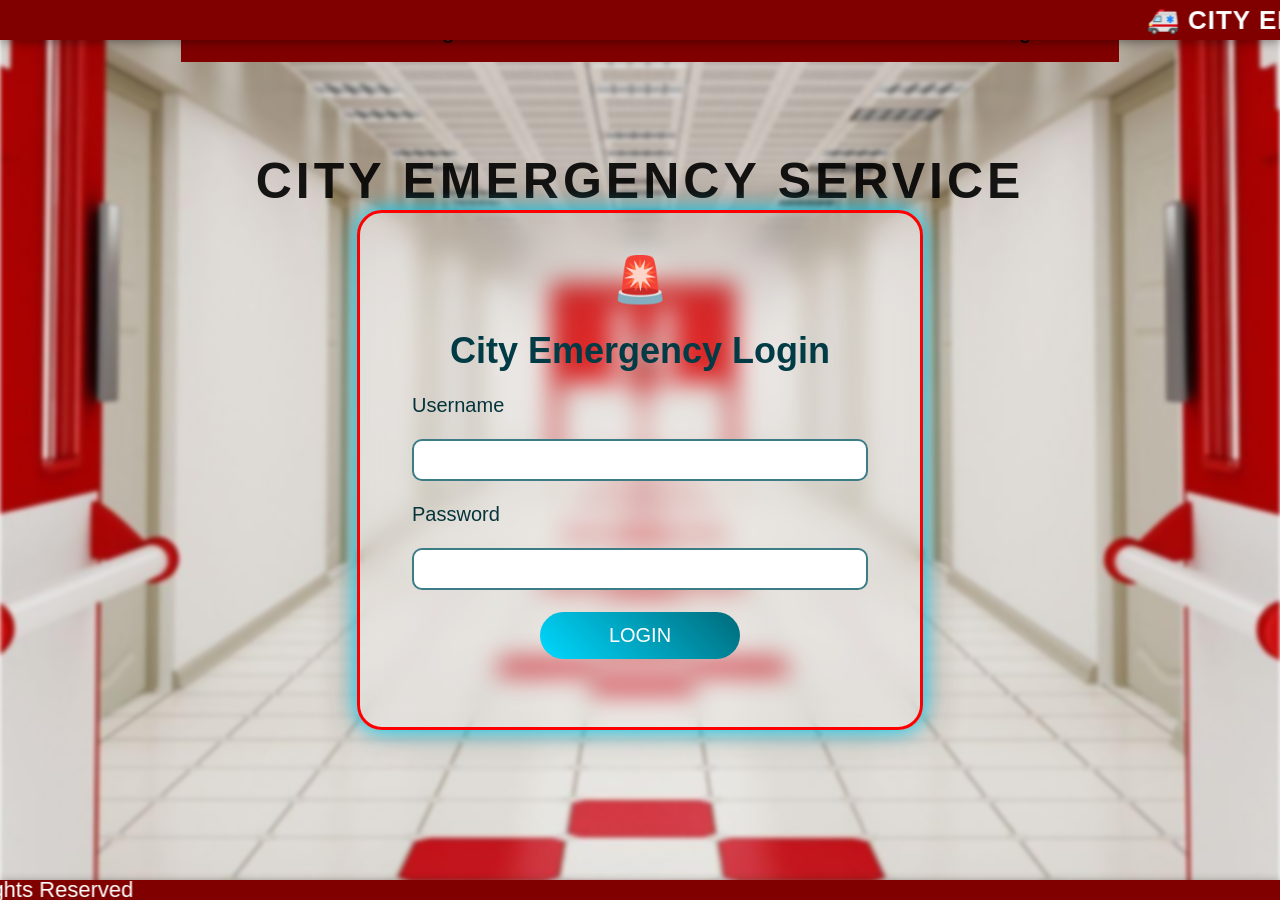
==== f2login.html @ 02f3b9cc "Update f2login.html" ====
<html>
<head>
<title>City Emergency Service Login</title>

<style>
body{
    margin:0;
    font-family:Arial;
    display:flex;
    flex-direction:column;
    align-items:center;
}
header{
    position:fixed;
    width:100%;
    height:40px;
    background:maroon;
    color:white;
    box-shadow: 0 2px 10px rgba(0,0,0,0.4);
    display:flex;
    justify-content:center;
    align-items:center;
    font-size:26px;
    font-weight:bold;
    letter-spacing:1px;
    z-index:2;
}

footer{
    position:fixed;
    bottom:0;
    left:0;
    width:100%;
    height:20px;
    background:maroon;
    color:white;
    box-shadow: 0 2px 10px rgba(0,0,0,0.4);
    display:flex;
    justify-content:center;
    align-items:center;
    font-size:22px;
    z-index:2;
    trasition:0.5s;
    
}
footer:hover{
    transform:translateY(-5px);
    transition:0.3s;
   background-color:black;
   
}

    .topbar{
position:sticky;
top:0;
z-index:1000;

}


body::before{
    content:"";
    position:fixed;
    top:0;
    left:0;
    width:100%;
    height:100%;
    background-image:url('bg10.jpeg');
    background-size:cover;
    background-position:center;
    filter:blur(2px);
    z-index:-1;
}


.login-box{
    width:480px;
    padding:40px;
    border-radius:25px;

    background:rgba(255,255,255,0.15);
    backdrop-filter:blur(12px);

    border:3px solid red;
    box-shadow:0 0 20px #00d9ff,0 0 40px rgba(0,0,0,0.3);
}



h1{
    text-align:center;
    margin-bottom:10px;
    font-size:36px;
    color:#003b46;
}



.icon{
    font-size:45px;
    text-align:center;
    margin-bottom:15px;
}



table{
    width:100%;
}

td{
    font-size:20px;
    color:#06343b;
    padding:10px;
}

input[type="text"],
input[type="password"]{

    width:100%;
    padding:10px;
    border-radius:10px;
    border:2px solid #3c7c87;
    font-size:16px;
}



input:focus{
    outline:none;
    border-color:#00d9ff;
    box-shadow:0 0 8px #00d9ff;
}



input[type="submit"]{

    width:200px;
    padding:12px;
    font-size:20px;

    border:none;
    border-radius:30px;

    background:linear-gradient(45deg,#00d9ff,#006a7a);
    color:white;

    cursor:pointer;
    transition:0.3s;
}



input[type="submit"]:hover{
    transform:scale(1.05);
    box-shadow:0 0 10px #00d9ff;
    background-color:pink;
}

.bg-text{
    margin-top:90px;   
    width:100%;
    text-align:center;
    font-size:50px;
    font-weight:bold;
    color:black;
    letter-spacing:4px;
    opacity:0.9;
}



.menu{
    background:maroon;
    text-align:center;
    padding:10px;
    width:100%;

    position:sticky; 
    top:40px;          
    z-index:1;
}
        .menu a{
    color:black;
    margin:0 30px;          
    text-decoration:none;
    font-size:22px;
    padding:8px 18px;       
    letter-spacing:1px;     
    transition:0.3s;
    display:inline-block;
    position:sticky;
}

        .menu a:hover {
            background-color:musturd yellow;
            color:black;
            border-radius: 5px;
        }

</style>
</head>

<body>
<header>
<marquee behavior="scroll" direction="left" scrollamount="10">

🚑 CITY EMERGENCY SERVICE PORTAL
</marquee>
</header>
<nav>


    <div class="menu">
        <a href="#Home">Home</a>
        <a href="newregisterform.html">Registration</a>
        <a href="t2.html">Table</a>
        <a href="#Services">Services</a>
        <a href="f2login.html">Login</a>
    </div>
    </nav>

<div class="bg-text">CITY EMERGENCY SERVICE</div>

<div class="login-box">

<div class="icon">🚨</div>

<h1>City Emergency Login</h1>

<form>

<table>

<tr>
<td>Username</td>
</tr>

<tr>
<td>
<input type="text" name="username">
</td>
</tr>

<tr>
<td>Password</td>
</tr>

<tr>
<td>
<input type="password" name="password">
</td>
</tr>

<tr>
<td align="center">
<input type="submit" value="LOGIN">
</td>
</tr>

</table>

</form>

</div>

<footer>
<marquee behavior="scroll" direction="right" scrollamount="10">
2026 City Emergency Service | All Rights Reserved
</marquee>
</footer>

</body>

</html>
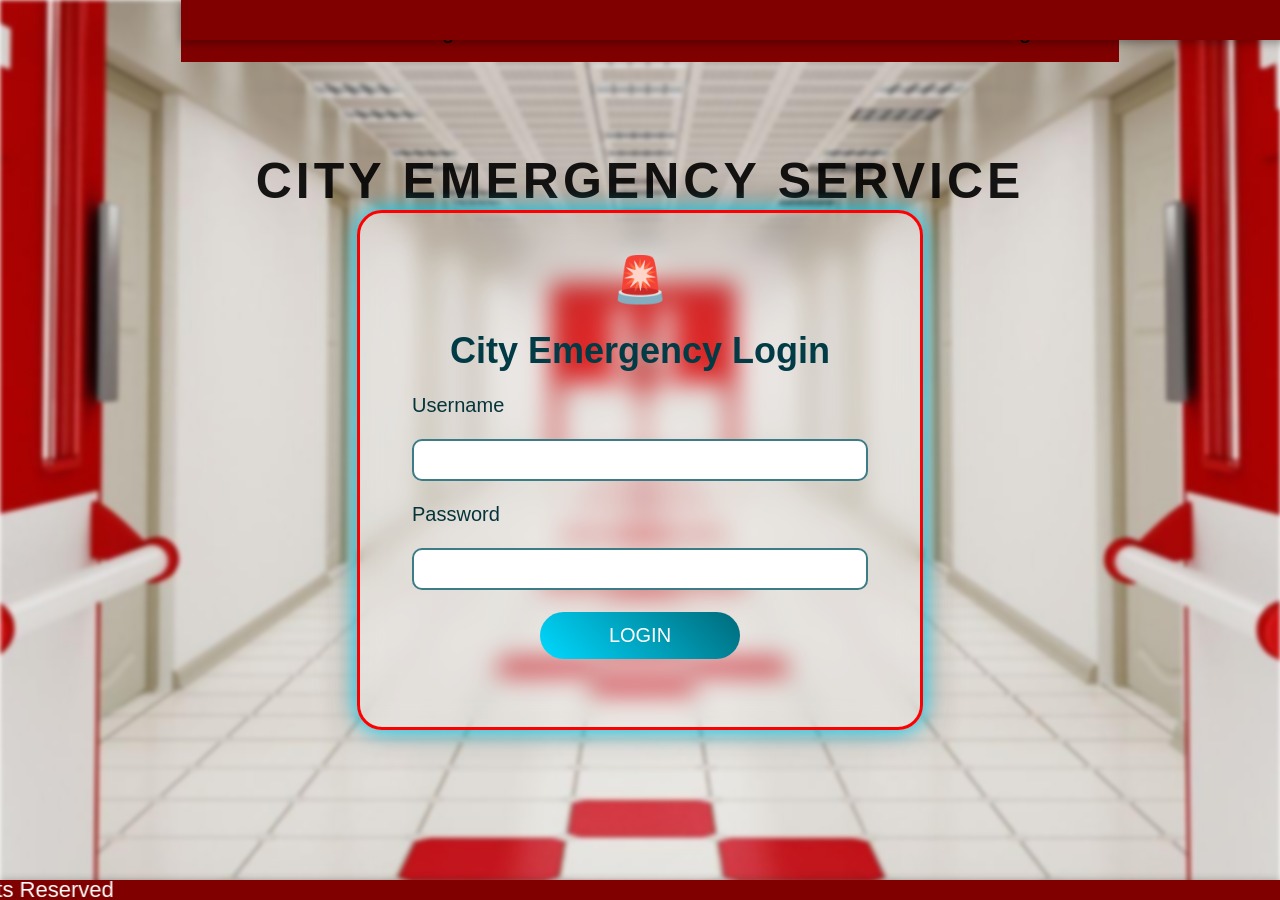
==== commit e7516159: "Refactor HTML structure and styles for login page" ====
--- a/f2login.html
+++ b/f2login.html
@@ -203,6 +203,7 @@
 </head>
 
 <body>
+    <div class="topbar">
 <header>
 <marquee behavior="scroll" direction="left" scrollamount="10">
 
@@ -220,6 +221,7 @@
         <a href="f2login.html">Login</a>
     </div>
     </nav>
+    </div>
 
 <div class="bg-text">CITY EMERGENCY SERVICE</div>
 
@@ -279,3 +281,4 @@
 
 
 
+
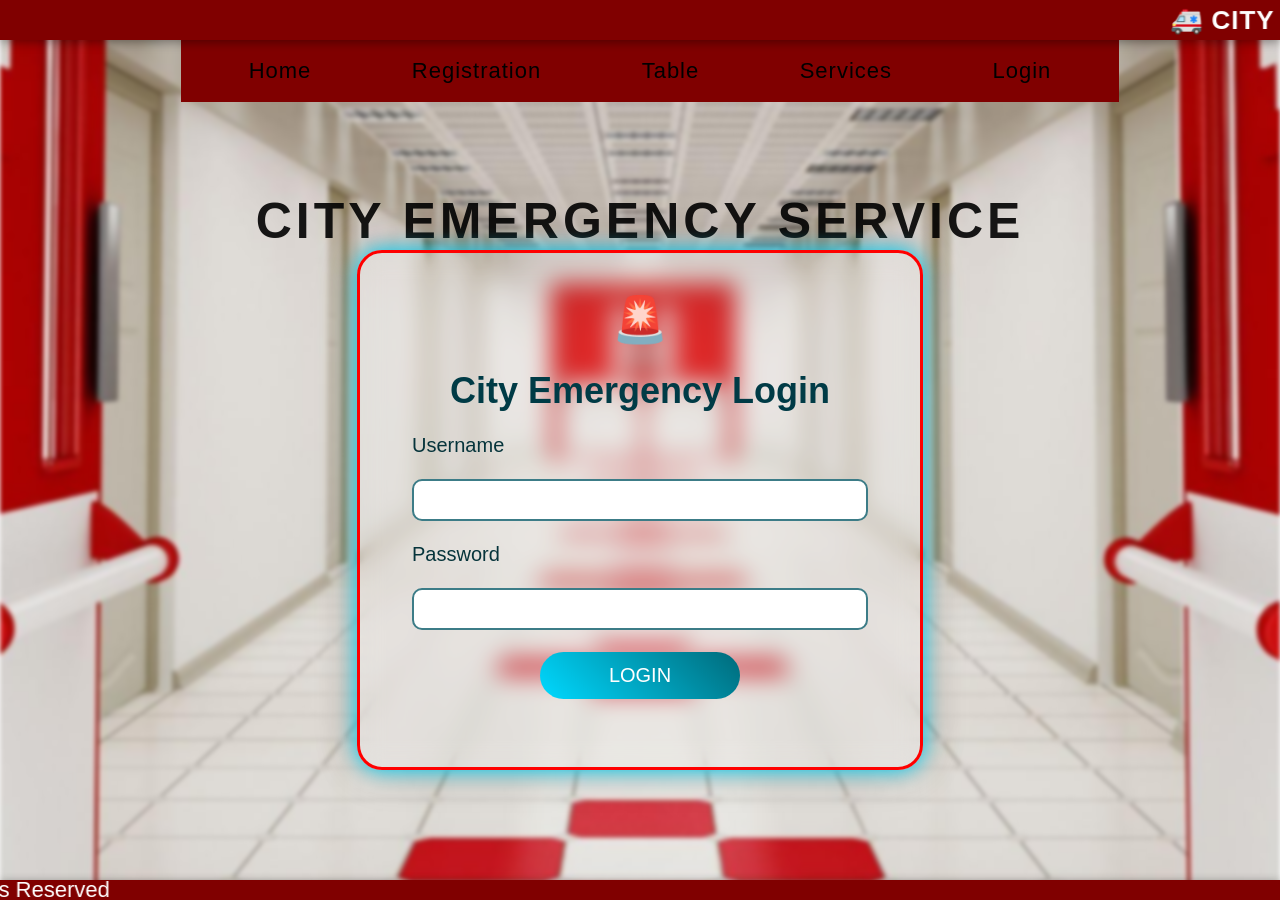
==== commit 1d4b79d2: "ranj" ====
--- a/f2login.html
+++ b/f2login.html
@@ -3,6 +3,7 @@
 <title>City Emergency Service Login</title>
 
 <style>
+
 body{
     margin:0;
     font-family:Arial;
@@ -10,8 +11,10 @@
     flex-direction:column;
     align-items:center;
 }
+
 header{
-    position:fixed;
+    position:sticky;
+    top:0;
     width:100%;
     height:40px;
     background:maroon;
@@ -23,7 +26,7 @@
     font-size:26px;
     font-weight:bold;
     letter-spacing:1px;
-    z-index:2;
+    z-index:1000;
 }
 
 footer{
@@ -40,23 +43,14 @@
     align-items:center;
     font-size:22px;
     z-index:2;
-    trasition:0.5s;
-    
-}
+    transition:0.5s;
+}
+
 footer:hover{
     transform:translateY(-5px);
     transition:0.3s;
-   background-color:black;
-   
-}
-
-    .topbar{
-position:sticky;
-top:0;
-z-index:1000;
-
-}
-
+    background-color:black;
+}
 
 body::before{
     content:"";
@@ -72,20 +66,42 @@
     z-index:-1;
 }
 
+.menu{
+    background:maroon;
+    text-align:center;
+    padding:10px;
+    width:100%;
+    position:sticky;
+    top:40px;
+    z-index:999;
+}
+
+.menu a{
+    color:black;
+    margin:0 30px;
+    text-decoration:none;
+    font-size:22px;
+    padding:8px 18px;
+    letter-spacing:1px;
+    transition:0.3s;
+    display:inline-block;
+}
+
+.menu a:hover{
+    background-color:yellow;
+    color:black;
+    border-radius:5px;
+}
 
 .login-box{
     width:480px;
     padding:40px;
     border-radius:25px;
-
     background:rgba(255,255,255,0.15);
     backdrop-filter:blur(12px);
-
     border:3px solid red;
     box-shadow:0 0 20px #00d9ff,0 0 40px rgba(0,0,0,0.3);
 }
-
-
 
 h1{
     text-align:center;
@@ -94,15 +110,11 @@
     color:#003b46;
 }
 
-
-
 .icon{
     font-size:45px;
     text-align:center;
     margin-bottom:15px;
 }
-
-
 
 table{
     width:100%;
@@ -116,7 +128,6 @@
 
 input[type="text"],
 input[type="password"]{
-
     width:100%;
     padding:10px;
     border-radius:10px;
@@ -124,33 +135,23 @@
     font-size:16px;
 }
 
-
-
 input:focus{
     outline:none;
     border-color:#00d9ff;
     box-shadow:0 0 8px #00d9ff;
 }
 
-
-
 input[type="submit"]{
-
     width:200px;
     padding:12px;
     font-size:20px;
-
     border:none;
     border-radius:30px;
-
     background:linear-gradient(45deg,#00d9ff,#006a7a);
     color:white;
-
     cursor:pointer;
     transition:0.3s;
 }
-
-
 
 input[type="submit"]:hover{
     transform:scale(1.05);
@@ -159,7 +160,7 @@
 }
 
 .bg-text{
-    margin-top:90px;   
+    margin-top:90px;
     width:100%;
     text-align:center;
     font-size:50px;
@@ -169,59 +170,26 @@
     opacity:0.9;
 }
 
-
-
-.menu{
-    background:maroon;
-    text-align:center;
-    padding:10px;
-    width:100%;
-
-    position:sticky; 
-    top:40px;          
-    z-index:1;
-}
-        .menu a{
-    color:black;
-    margin:0 30px;          
-    text-decoration:none;
-    font-size:22px;
-    padding:8px 18px;       
-    letter-spacing:1px;     
-    transition:0.3s;
-    display:inline-block;
-    position:sticky;
-}
-
-        .menu a:hover {
-            background-color:musturd yellow;
-            color:black;
-            border-radius: 5px;
-        }
-
 </style>
 </head>
 
 <body>
-    <div class="topbar">
+
 <header>
 <marquee behavior="scroll" direction="left" scrollamount="10">
-
 🚑 CITY EMERGENCY SERVICE PORTAL
 </marquee>
 </header>
+
 <nav>
-
-
-    <div class="menu">
-        <a href="#Home">Home</a>
-        <a href="newregisterform.html">Registration</a>
-        <a href="t2.html">Table</a>
-        <a href="#Services">Services</a>
-        <a href="f2login.html">Login</a>
-    </div>
-    </nav>
-    </div>
+<div class="menu">
+<a href="#Home">Home</a>
+<a href="newregisterform.html">Registration</a>
+<a href="t2.html">Table</a>
+<a href="#Services">Services</a>
+<a href="f2login.html">Login</a>
+</div>
+</nav>
 
 <div class="bg-text">CITY EMERGENCY SERVICE</div>
 
@@ -274,11 +242,4 @@
 </footer>
 
 </body>
-
 </html>
-
-
-
-
-
-
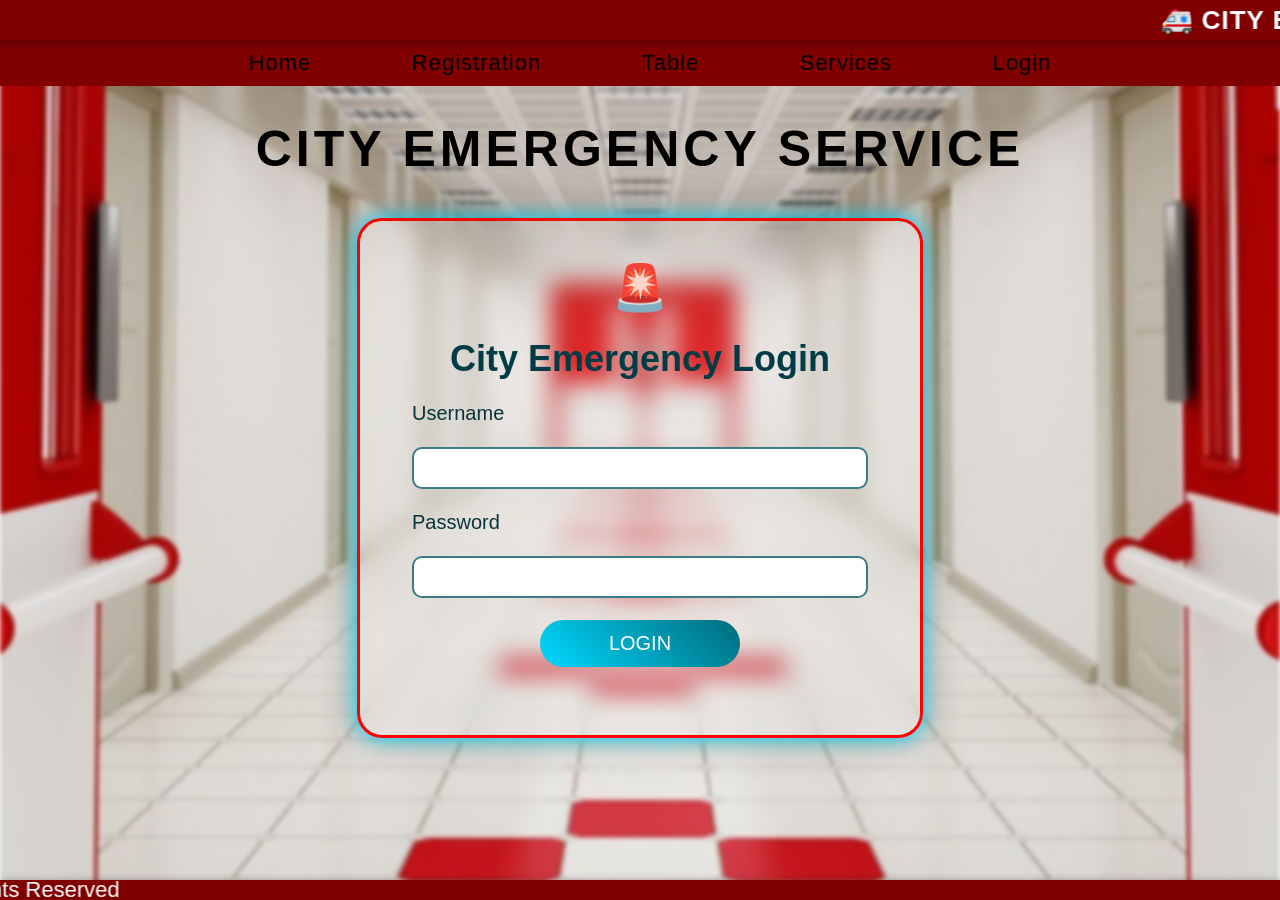
==== commit d9cb2385: "Update f2login.html" ====
--- a/f2login.html
+++ b/f2login.html
@@ -7,19 +7,16 @@
 body{
     margin:0;
     font-family:Arial;
-    display:flex;
-    flex-direction:column;
-    align-items:center;
 }
 
 header{
-    position:sticky;
+    position:fixed;
     top:0;
     width:100%;
     height:40px;
     background:maroon;
     color:white;
-    box-shadow: 0 2px 10px rgba(0,0,0,0.4);
+    box-shadow:0 2px 10px rgba(0,0,0,0.4);
     display:flex;
     justify-content:center;
     align-items:center;
@@ -29,49 +26,12 @@
     z-index:1000;
 }
 
-footer{
-    position:fixed;
-    bottom:0;
-    left:0;
-    width:100%;
-    height:20px;
-    background:maroon;
-    color:white;
-    box-shadow: 0 2px 10px rgba(0,0,0,0.4);
-    display:flex;
-    justify-content:center;
-    align-items:center;
-    font-size:22px;
-    z-index:2;
-    transition:0.5s;
-}
-
-footer:hover{
-    transform:translateY(-5px);
-    transition:0.3s;
-    background-color:black;
-}
-
-body::before{
-    content:"";
-    position:fixed;
-    top:0;
-    left:0;
-    width:100%;
-    height:100%;
-    background-image:url('bg10.jpeg');
-    background-size:cover;
-    background-position:center;
-    filter:blur(2px);
-    z-index:-1;
-}
-
 .menu{
     background:maroon;
     text-align:center;
     padding:10px;
     width:100%;
-    position:sticky;
+    position:fixed;
     top:40px;
     z-index:999;
 }
@@ -84,7 +44,6 @@
     padding:8px 18px;
     letter-spacing:1px;
     transition:0.3s;
-    display:inline-block;
 }
 
 .menu a:hover{
@@ -93,12 +52,59 @@
     border-radius:5px;
 }
 
+footer{
+    position:fixed;
+    bottom:0;
+    left:0;
+    width:100%;
+    height:20px;
+    background:maroon;
+    color:white;
+    box-shadow:0 2px 10px rgba(0,0,0,0.4);
+    display:flex;
+    justify-content:center;
+    align-items:center;
+    font-size:22px;
+    transition:0.5s;
+}
+
+footer:hover{
+    transform:translateY(-5px);
+    background:black;
+}
+
+body::before{
+    content:"";
+    position:fixed;
+    top:0;
+    left:0;
+    width:100%;
+    height:100%;
+    background-image:url('bg10.jpeg');
+    background-size:cover;
+    background-position:center;
+    filter:blur(2px);
+    z-index:-1;
+}
+
+.bg-text{
+    margin-top:120px;
+    text-align:center;
+    font-size:50px;
+    font-weight:bold;
+    color:black;
+    letter-spacing:4px;
+}
+
 .login-box{
     width:480px;
     padding:40px;
     border-radius:25px;
+    margin:40px auto;
+
     background:rgba(255,255,255,0.15);
     backdrop-filter:blur(12px);
+
     border:3px solid red;
     box-shadow:0 0 20px #00d9ff,0 0 40px rgba(0,0,0,0.3);
 }
@@ -159,37 +165,24 @@
     background-color:pink;
 }
 
-.bg-text{
-    margin-top:90px;
-    width:100%;
-    text-align:center;
-    font-size:50px;
-    font-weight:bold;
-    color:black;
-    letter-spacing:4px;
-    opacity:0.9;
-}
-
 </style>
 </head>
 
 <body>
 
 <header>
-<marquee behavior="scroll" direction="left" scrollamount="10">
+<marquee scrollamount="10">
 🚑 CITY EMERGENCY SERVICE PORTAL
 </marquee>
 </header>
 
-<nav>
 <div class="menu">
-<a href="#Home">Home</a>
+<a href="#">Home</a>
 <a href="newregisterform.html">Registration</a>
 <a href="t2.html">Table</a>
-<a href="#Services">Services</a>
+<a href="#">Services</a>
 <a href="f2login.html">Login</a>
 </div>
-</nav>
 
 <div class="bg-text">CITY EMERGENCY SERVICE</div>
 
@@ -208,9 +201,7 @@
 </tr>
 
 <tr>
-<td>
-<input type="text" name="username">
-</td>
+<td><input type="text" name="username"></td>
 </tr>
 
 <tr>
@@ -218,9 +209,7 @@
 </tr>
 
 <tr>
-<td>
-<input type="password" name="password">
-</td>
+<td><input type="password" name="password"></td>
 </tr>
 
 <tr>
@@ -236,7 +225,7 @@
 </div>
 
 <footer>
-<marquee behavior="scroll" direction="right" scrollamount="10">
+<marquee direction="right" scrollamount="10">
 2026 City Emergency Service | All Rights Reserved
 </marquee>
 </footer>
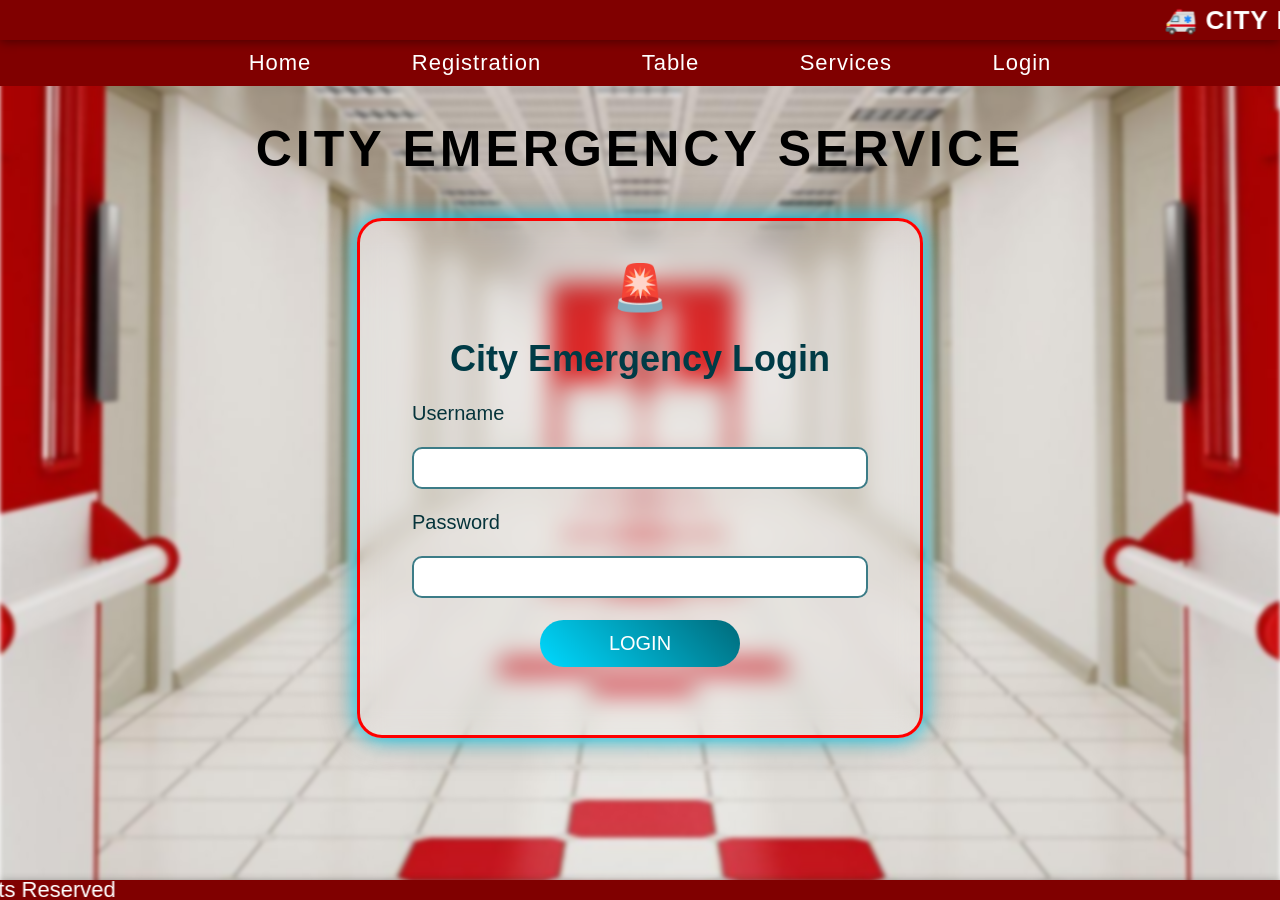
==== commit c0d1cb7a: "Update f2login.html" ====
--- a/f2login.html
+++ b/f2login.html
@@ -37,7 +37,7 @@
 }
 
 .menu a{
-    color:black;
+    color:white;
     margin:0 30px;
     text-decoration:none;
     font-size:22px;
@@ -48,7 +48,7 @@
 
 .menu a:hover{
     background-color:yellow;
-    color:black;
+    color:white;
     border-radius:5px;
 }
 
@@ -232,3 +232,4 @@
 
 </body>
 </html>
+
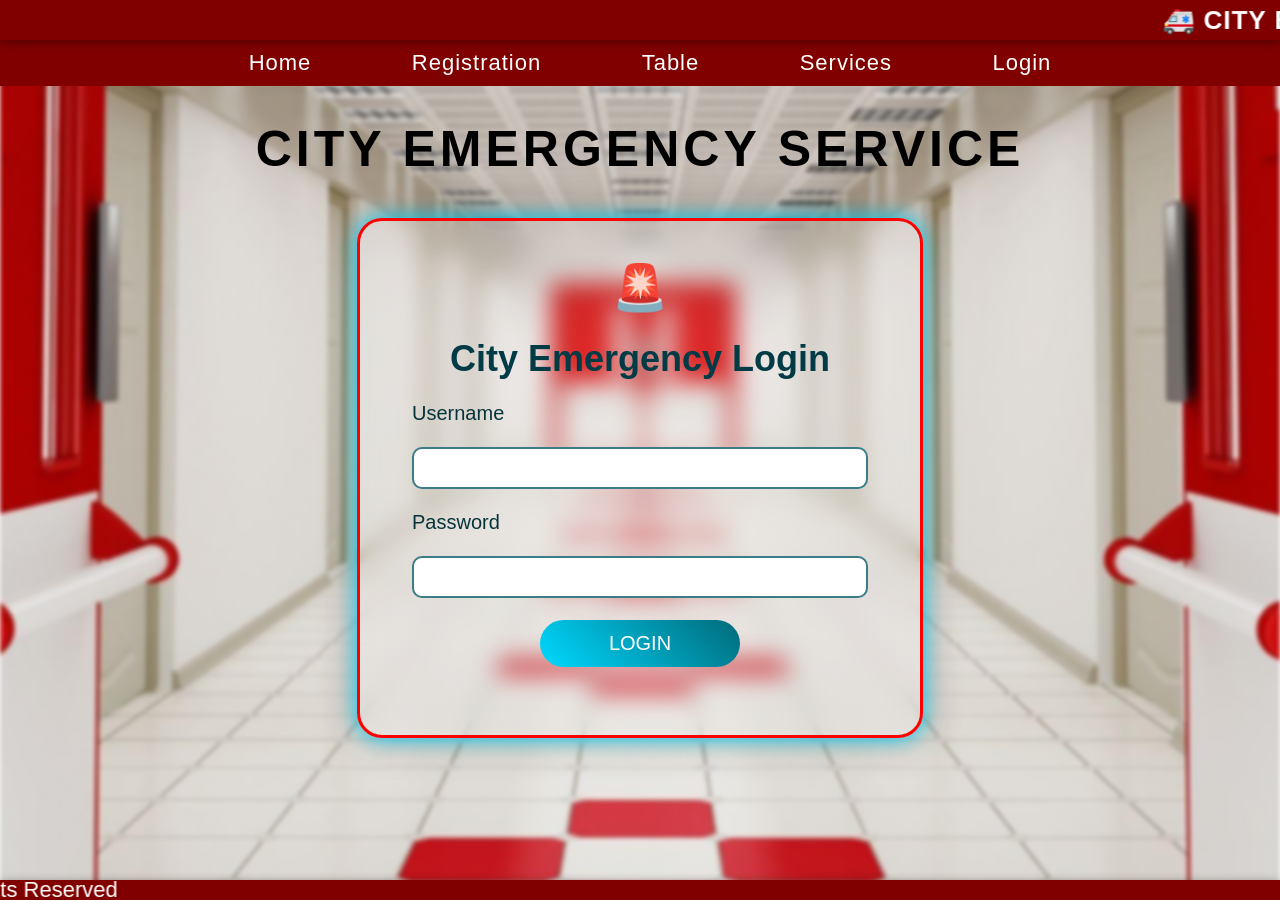
==== commit a85072a7: "Update f2login.html" ====
--- a/f2login.html
+++ b/f2login.html
@@ -47,7 +47,7 @@
 }
 
 .menu a:hover{
-    background-color:yellow;
+    background-color:black;
     color:white;
     border-radius:5px;
 }
@@ -233,3 +233,4 @@
 </body>
 </html>
 
+
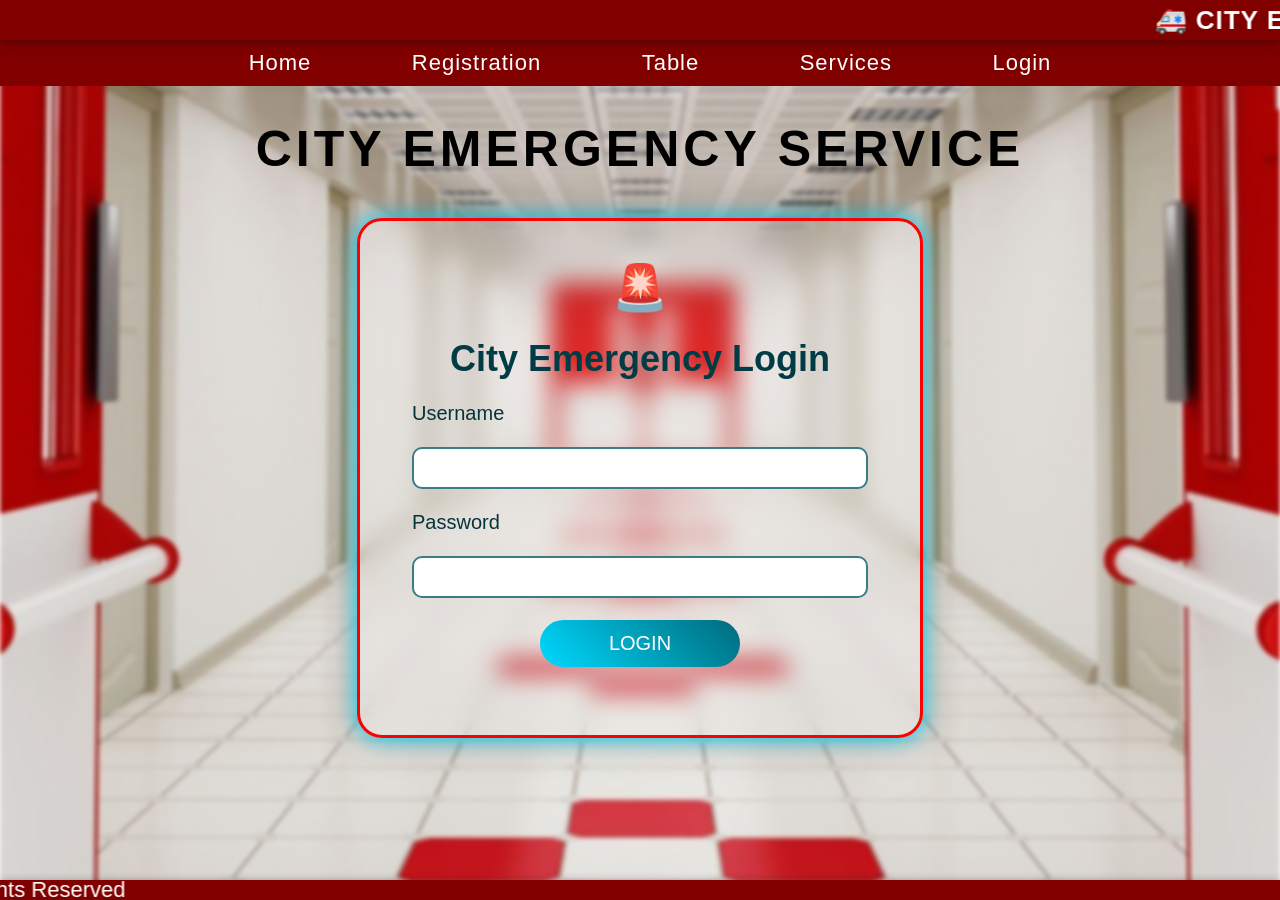
==== commit 7f5fe1b6: "Update f2login.html" ====
--- a/f2login.html
+++ b/f2login.html
@@ -234,3 +234,4 @@
 </html>
 
 
+
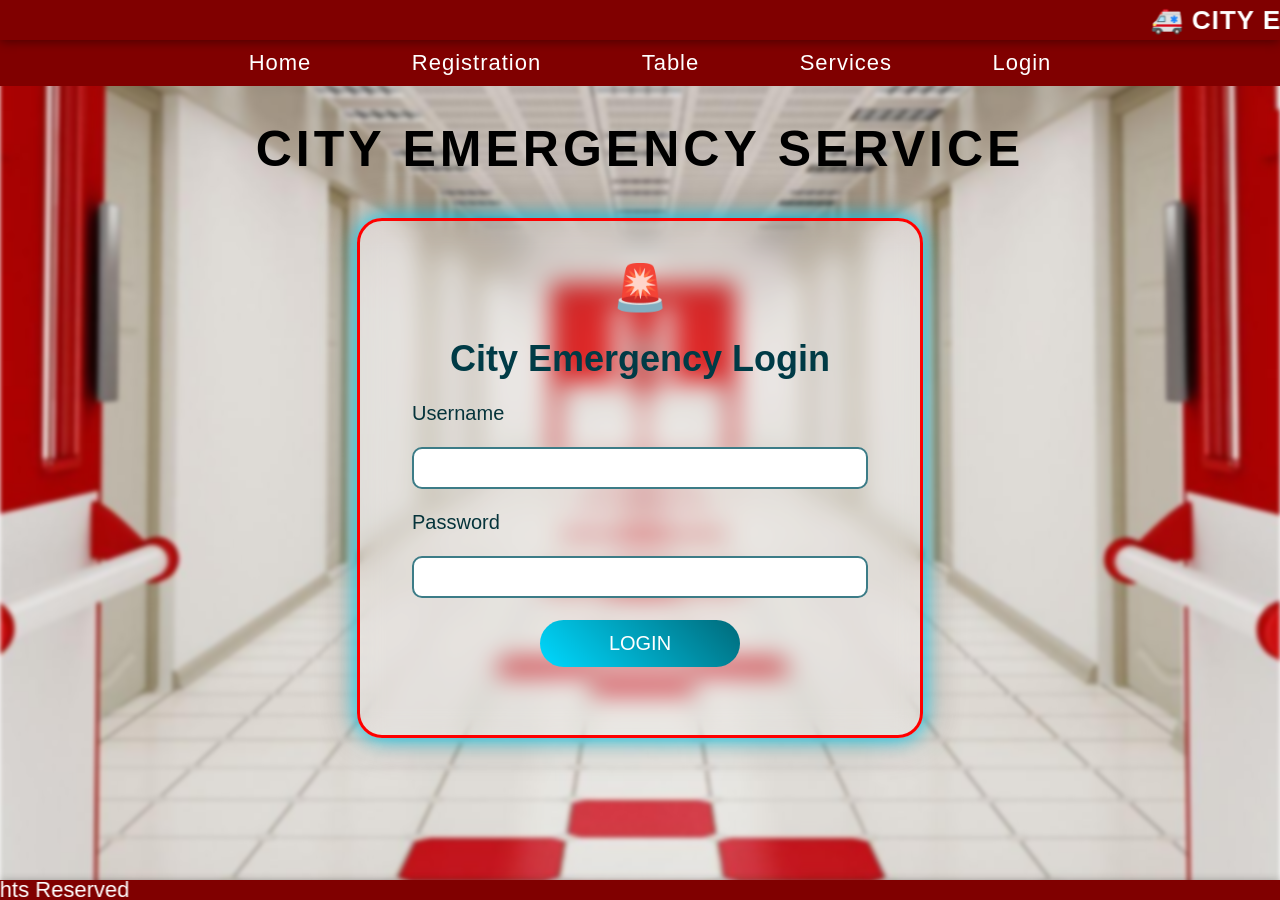
==== commit c32124b0: "Update f2login.html" ====
--- a/f2login.html
+++ b/f2login.html
@@ -235,3 +235,4 @@
 
 
 
+
